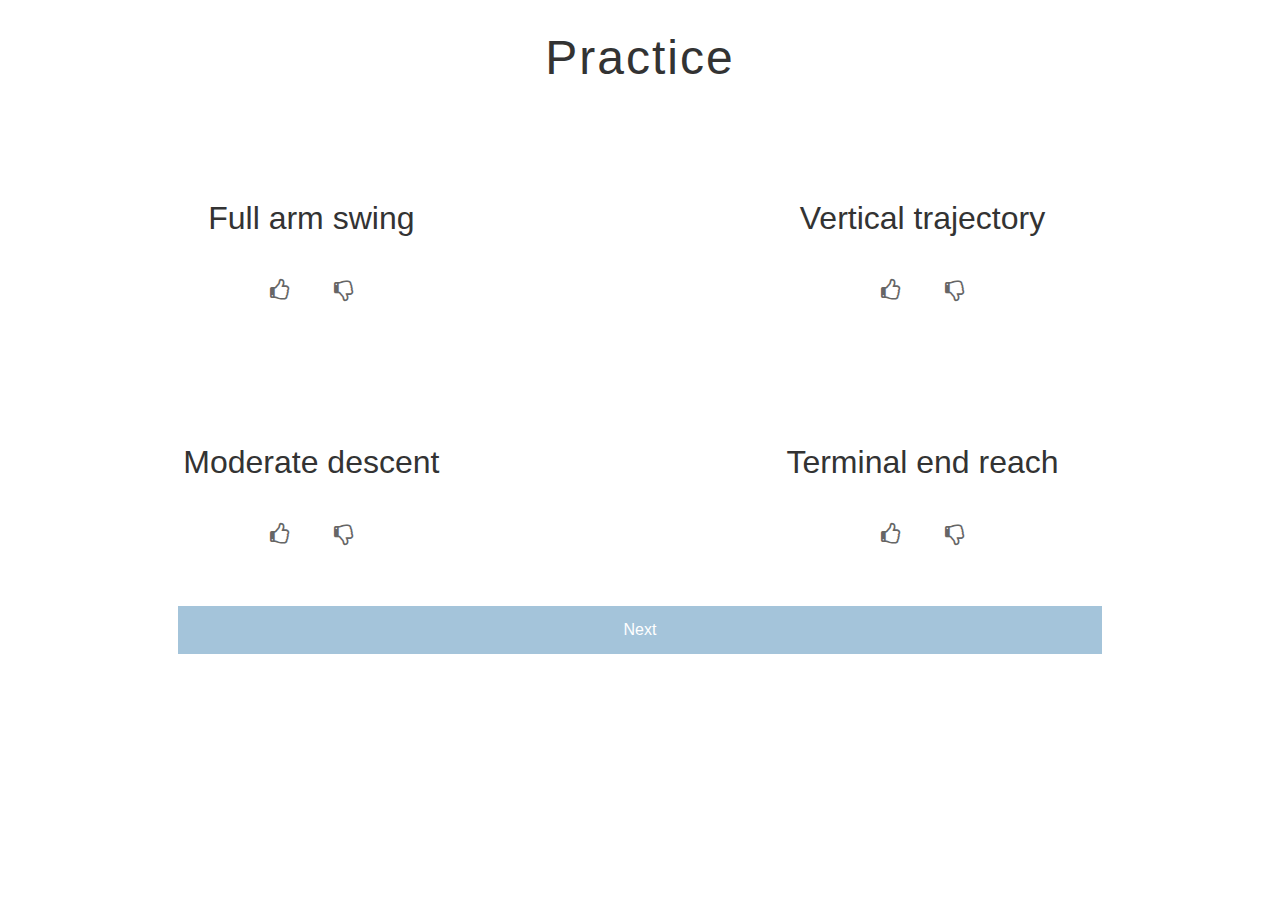
==== jump-1.html @ 114f5595 "first jump" ====
<!DOCTYPE html>
<html lang="en-US">

<head>
    <title>Vertical jump trainer</title>
    <meta charset="UTF-8">
    <meta name="viewport" content="width=device-width" />
    <link href="https://fonts.googleapis.com/css?family=Rock+Salt|Overpass:400,600|Oswald" rel="stylesheet">
    <link rel="stylesheet" href="css/font-awesome-4.6.3/css/font-awesome.min.css">
    <link rel="stylesheet" href="css/main.css">
</head>

<body>
    <div class="border"></div>

    <h1 class="page-title">Practice</h1>
    <div class="container">
        <div class="box" data-answer="false">
            <h3 class="answer-label">Full arm swing</h3>
            <div class="answer-container">
                <h5 class="fa fa-thumbs-o-up answer-yes answer"></h5>
                <h5 class="fa fa-thumbs-o-down answer-no answer"></h5>
            </div>
        </div>
        <div class="box" data-answer="false">
            <h3 class="answer-label">Vertical trajectory</h3>
            <div class="answer-container">
                <h5 class="fa fa-thumbs-o-up answer-yes answer"></h5>
                <h5 class="fa fa-thumbs-o-down answer-no answer"></h5>
            </div>
        </div>
    </div>
    <div class="container">
        <div class="box" data-answer="false">
            <h3 class="answer-label">Moderate descent</h3>
            <div class="answer-container">
                <h5 class="fa fa-thumbs-o-up answer-yes answer"></h5>
                <h5 class="fa fa-thumbs-o-down answer-no answer"></h5>
            </div>
        </div>
        <div class="box" data-answer="true">
            <h3 class="answer-label">Terminal end reach</h3>
            <div class="answer-container">
                <h5 class="fa fa-thumbs-o-up answer-yes answer"></h5>
                <h5 class="fa fa-thumbs-o-down answer-no answer"></h5>
            </div>
        </div>
    </div>
    <a href="jump-1">
        <a class="btn btn-disabled">Next</a>
    </a>
    <script src="bower_components/jquery/dist/jquery.min.js"></script>
    <script src="js/main.js"></script>
    <script src="js/jump-1.js"></script>
</body>

</html>
---- css/main.css ----
body {
  font-family: 'Helvetica Neue', Helvetica, Arial, sans-serif;
}

h1, h2, h3, h4, h5, p, a {
  color: #333;
}
a {
  text-decoration: none;
}

img {
  margin: 30px auto;
  width: 60%;
  max-width: 500px;
  display: block;
}

a.btn {
  cursor: pointer;
  text-align: center;
  color: white;
  display: block;
  width: 70%;
  margin: 0 auto;
  padding: 15px 20px;
  background: #3498db;
}
a.btn:hover {
  background: #256fa0;
}
a.btn-disabled {
  background: #a4c4da;
  cursor: default;
}
a.btn-disabled:hover {
  background: #a4c4da;
  cursor: default;
}



/*Components*/
.page-title {
  text-align: center;
  margin-top: 30px;
  font-weight: 300;
  letter-spacing: 2px;
  font-size: 3em;
}
.border {
  border: 15px solid white;
  position: absolute;
  background: transparent;
  top: 0;
  right: 0;
  left: 0;
  bottom: 0;
  z-index: -999;
}
.container {
  width: 100%;
  margin: 0 auto;
}

.box {
  width: 40%;
  margin: 4%;
  display: inline-block;
}

.answer-label {
  text-align: center;
  font-weight: 300;
  font-size: 2em;
}

.answer-container {
  text-align: center;
}
.answer {
  font-size: 1.4em;
  margin: 10px 20px;
  color: #666;
  cursor: pointer;
  display: inline-block;
}
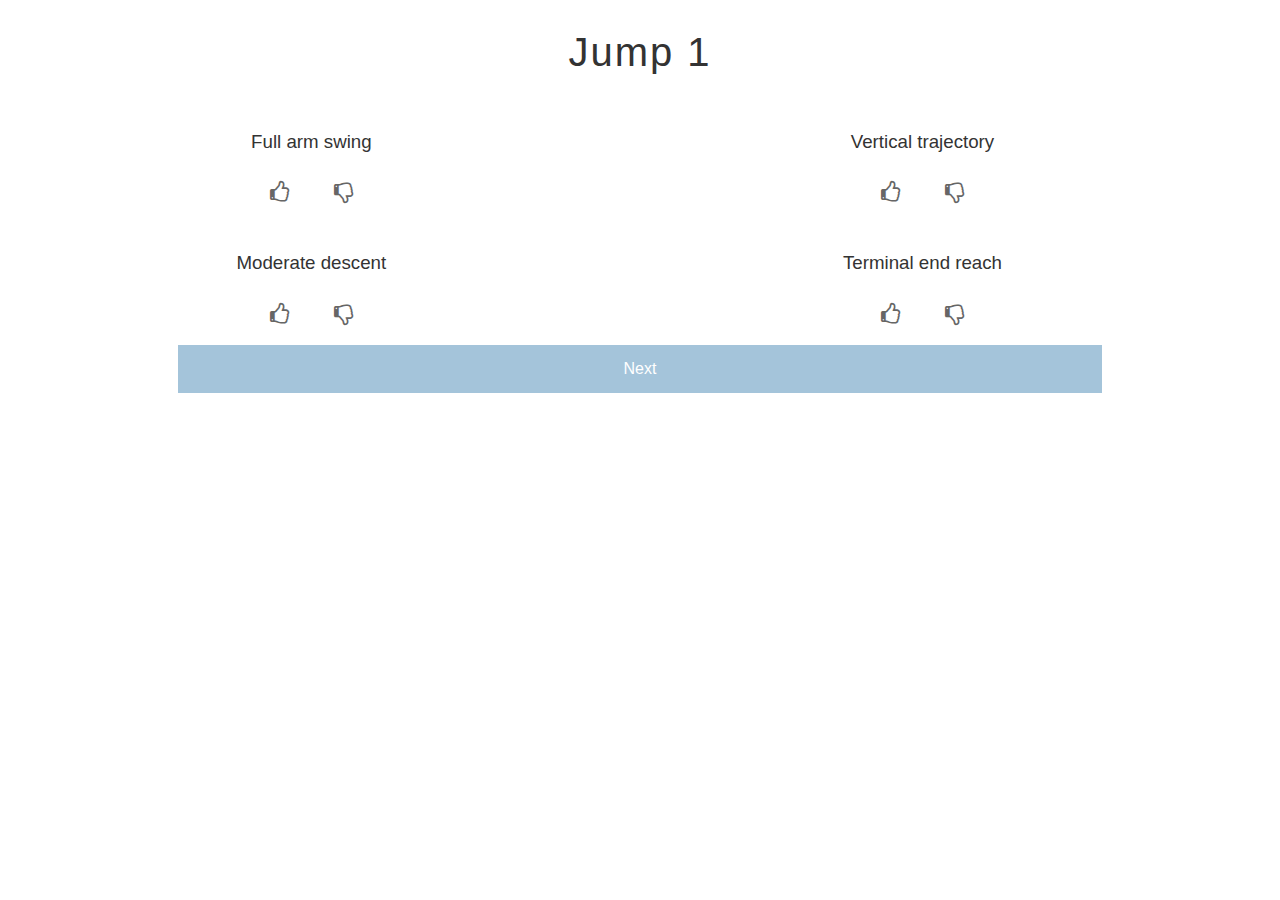
==== commit 8348c0d7: "final edit" ====
--- a/jump-1.html
+++ b/jump-1.html
@@ -13,7 +13,7 @@
 <body>
     <div class="border"></div>
 
-    <h1 class="page-title">Practice</h1>
+    <h1 class="page-title">Jump 1</h1>
     <div class="container">
         <div class="box" data-answer="false">
             <h3 class="answer-label">Full arm swing</h3>
@@ -46,9 +46,8 @@
             </div>
         </div>
     </div>
-    <a href="jump-1">
-        <a class="btn btn-disabled">Next</a>
-    </a>
+    <a class="btn btn-disabled" href="jump-2.html">Next</a>
+
     <script src="bower_components/jquery/dist/jquery.min.js"></script>
     <script src="js/main.js"></script>
     <script src="js/jump-1.js"></script>
--- a/css/main.css
+++ b/css/main.css
@@ -46,7 +46,7 @@
   margin-top: 30px;
   font-weight: 300;
   letter-spacing: 2px;
-  font-size: 3em;
+  font-size: 2.5em;
 }
 .border {
   border: 15px solid white;
@@ -65,14 +65,13 @@
 
 .box {
   width: 40%;
-  margin: 4%;
+  margin: 10px 4%;
   display: inline-block;
 }
 
 .answer-label {
   text-align: center;
   font-weight: 300;
-  font-size: 2em;
 }
 
 .answer-container {
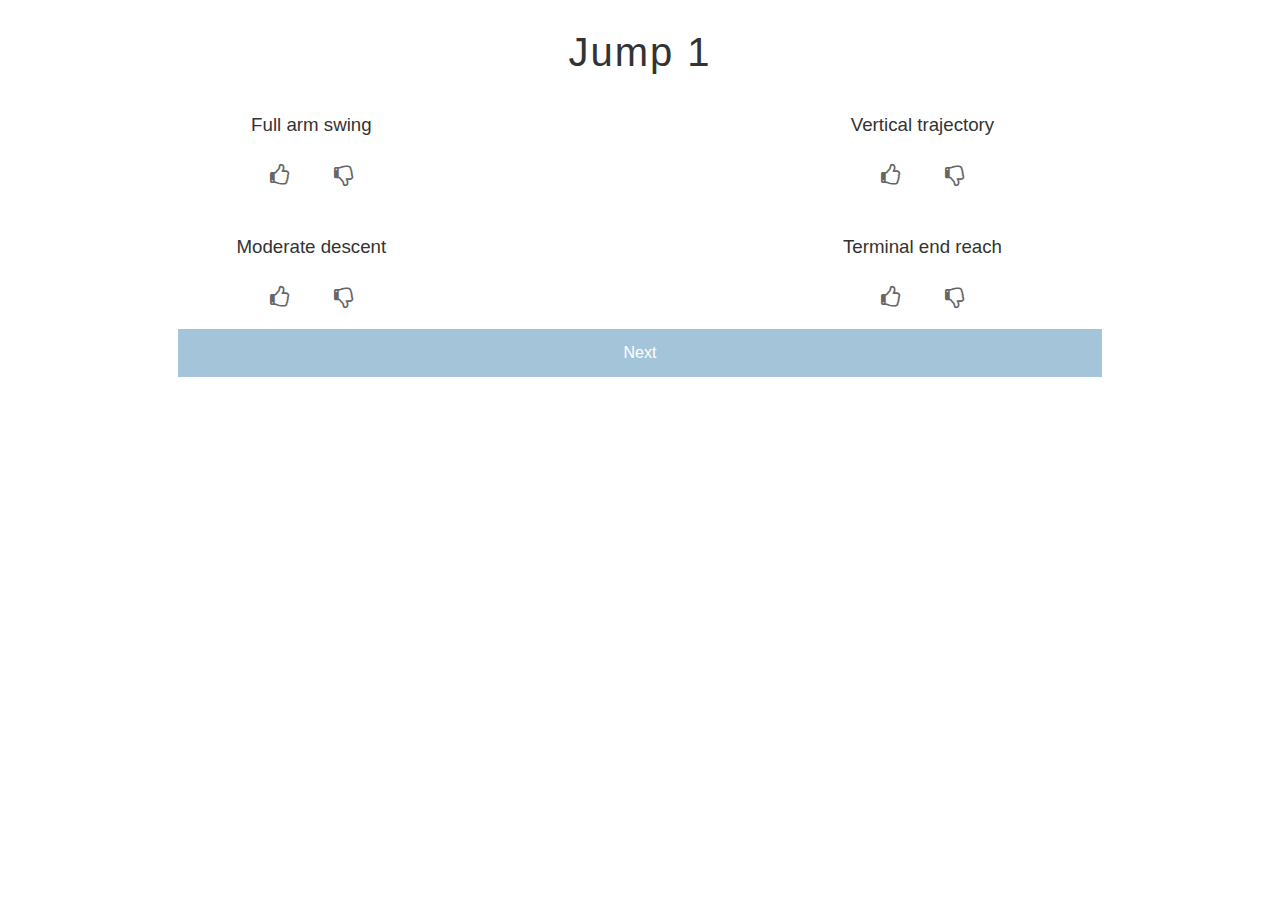
==== commit e2750ddc: "dev" ====
--- a/jump-1.html
+++ b/jump-1.html
@@ -48,6 +48,7 @@
     </div>
     <a class="btn btn-disabled" href="jump-2.html">Next</a>
 
+
     <script src="bower_components/jquery/dist/jquery.min.js"></script>
     <script src="js/main.js"></script>
     <script src="js/jump-1.js"></script>
--- a/css/main.css
+++ b/css/main.css
@@ -10,7 +10,7 @@
 }
 
 img {
-  margin: 30px auto;
+  margin: 30px auto 100px auto;
   width: 60%;
   max-width: 500px;
   display: block;
@@ -47,6 +47,13 @@
   font-weight: 300;
   letter-spacing: 2px;
   font-size: 2.5em;
+  margin-bottom: 10px;
+}
+.page-subtitle {
+  text-align: center;
+  font-weight: 300;
+  font-size: 2em;
+  margin-top: 10px;
 }
 .border {
   border: 15px solid white;
@@ -57,6 +64,11 @@
   left: 0;
   bottom: 0;
   z-index: -999;
+}
+.go-back {
+  position: relative;
+  top: 30px;
+  margin-left: 15%;
 }
 .container {
   width: 100%;
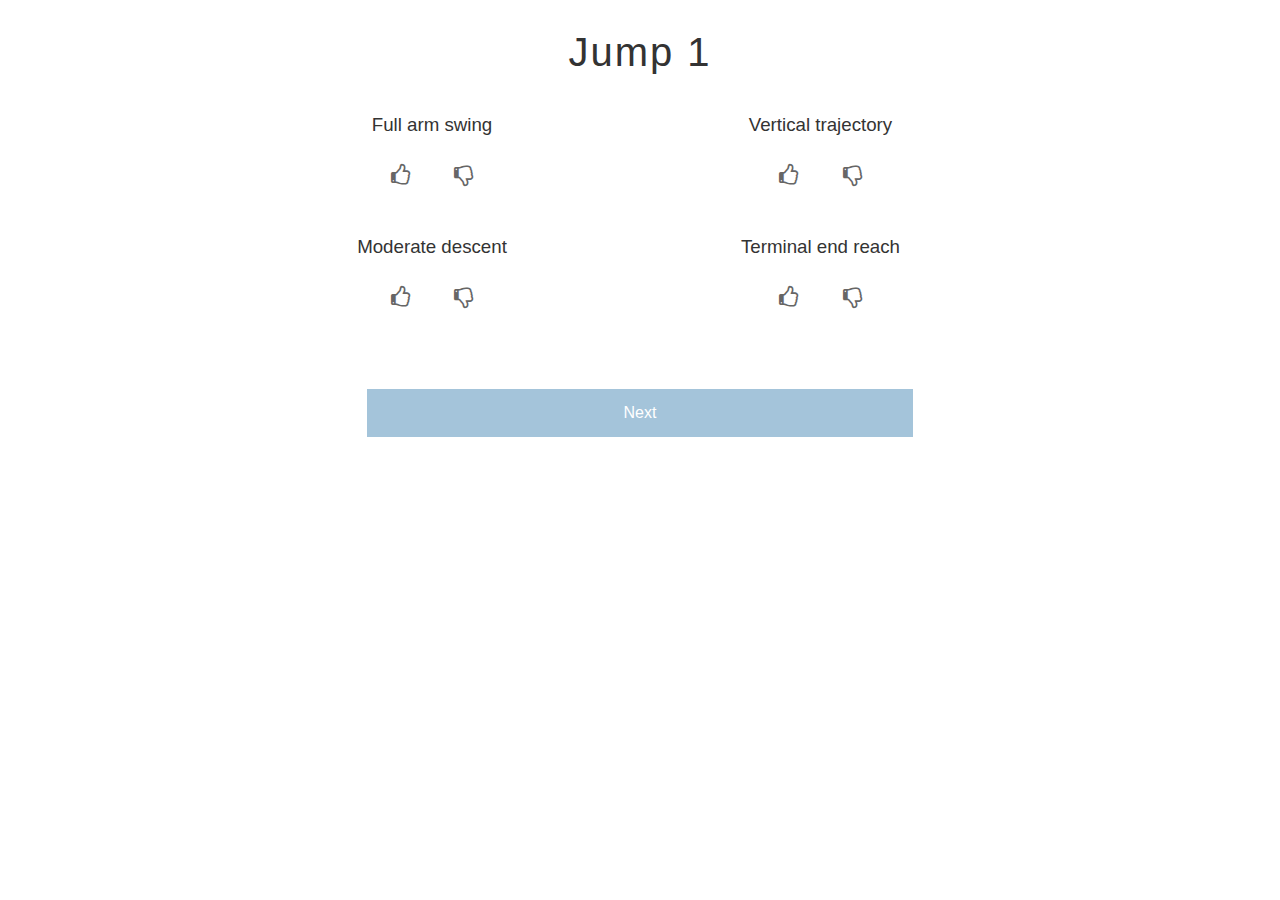
==== commit 4a6bdf18: "btn fix" ====
--- a/jump-1.html
+++ b/jump-1.html
@@ -46,12 +46,14 @@
             </div>
         </div>
     </div>
+
+    <h3 class="answer-label message">Good job!</h3>
+
     <a class="btn btn-disabled" href="jump-2.html">Next</a>
 
 
     <script src="bower_components/jquery/dist/jquery.min.js"></script>
     <script src="js/main.js"></script>
-    <script src="js/jump-1.js"></script>
 </body>
 
 </html>--- a/css/main.css
+++ b/css/main.css
@@ -12,7 +12,7 @@
 img {
   margin: 30px auto 100px auto;
   width: 60%;
-  max-width: 500px;
+  max-width: 350px;
   display: block;
 }
 
@@ -21,8 +21,8 @@
   text-align: center;
   color: white;
   display: block;
-  width: 70%;
-  margin: 0 auto;
+  width: 40%;
+  margin: 20px auto;
   padding: 15px 20px;
   background: #3498db;
 }
@@ -66,12 +66,15 @@
   z-index: -999;
 }
 .go-back {
-  position: relative;
-  top: 30px;
-  margin-left: 15%;
+  position: absolute;
+  top: 15px;
+  left: 15px;
+  color: #999;
 }
+
 .container {
   width: 100%;
+  max-width: 800px;
   margin: 0 auto;
 }
 
@@ -95,4 +98,7 @@
   color: #666;
   cursor: pointer;
   display: inline-block;
+}
+.message {
+  color: white;
 }